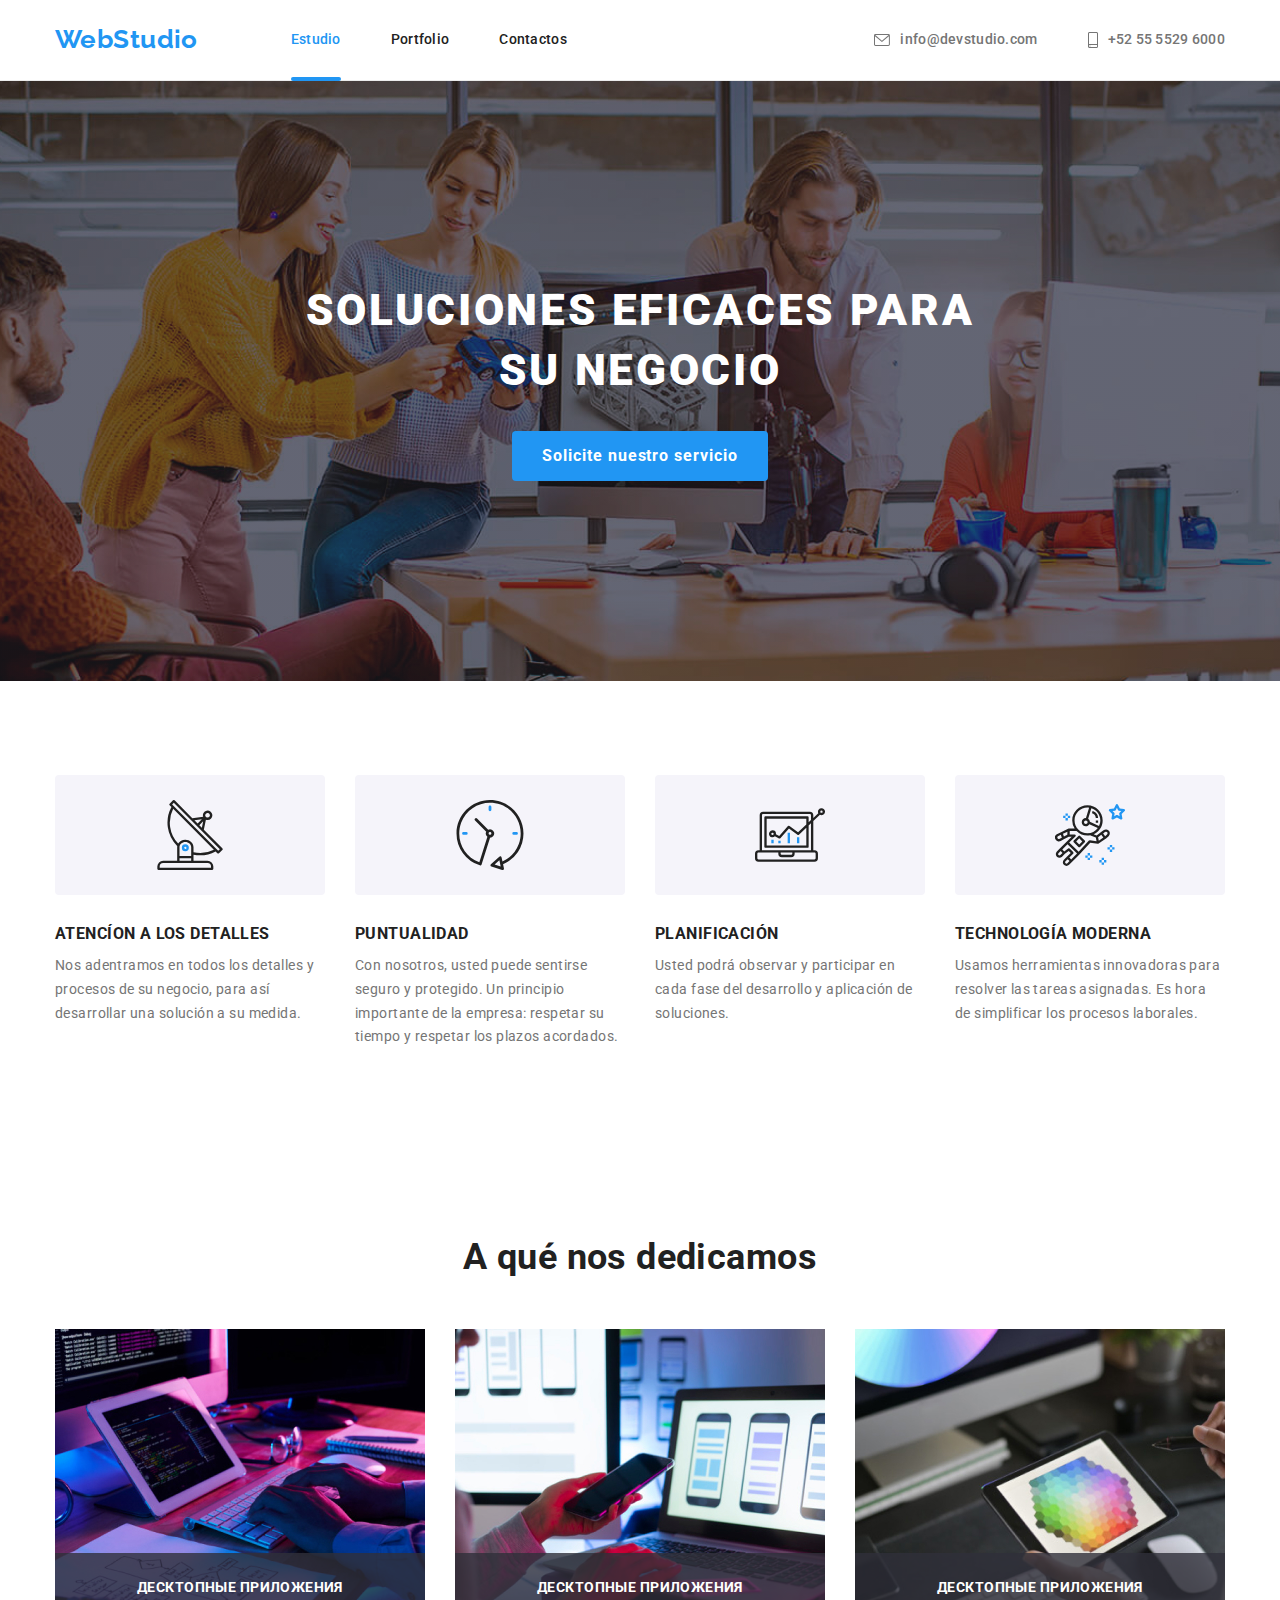
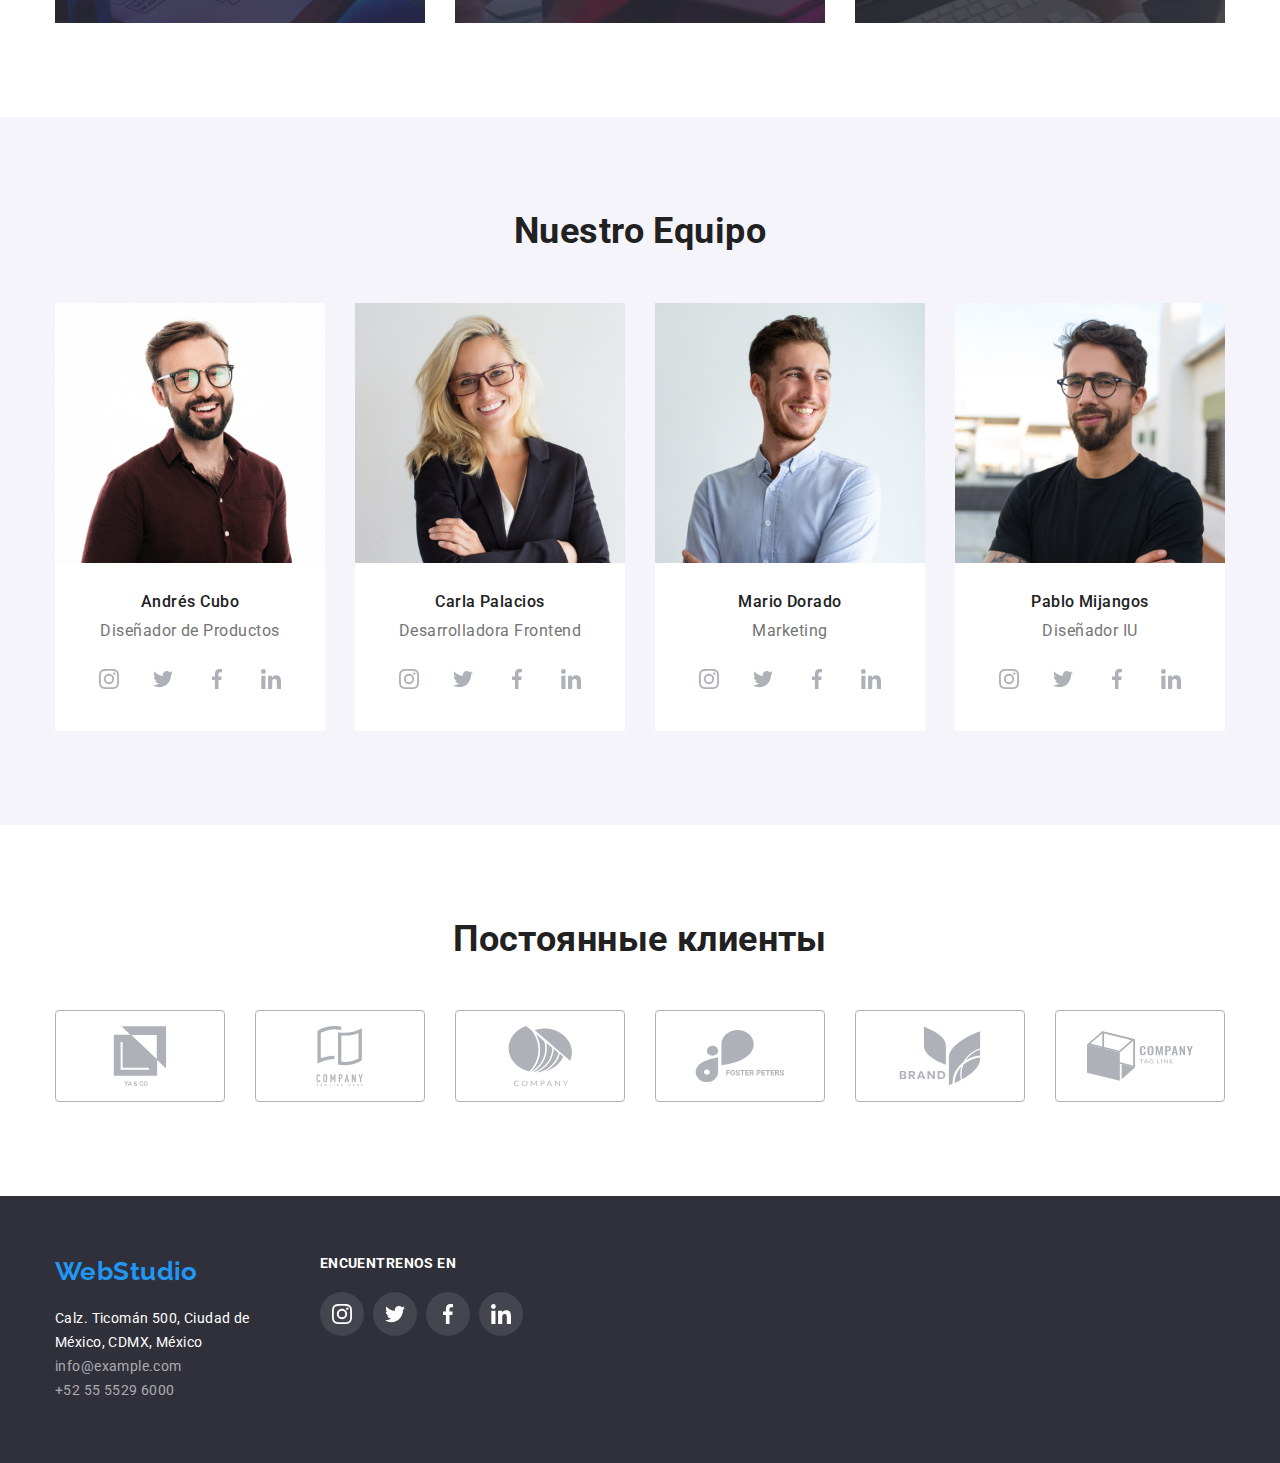
==== index.html @ ca5de3fe "done" ====
<!DOCTYPE html>
<html lang="es">
  <head>
    <link
      rel="stylesheet"
      href="https://cdnjs.cloudflare.com/ajax/libs/modern-normalize/1.1.0/modern-normalize.min.css"
    />
    <meta charset="UTF-8" />
    <meta http-equiv="X-UA-Compatible" content="IE=edge" />
    <meta name="viewport" content="width=device-width, initial-scale=1.0" />
    <title>Document</title>
    <link rel="preconnect" href="https://fonts.gstatic.com" />
    <link
      href="https://fonts.googleapis.com/css2?family=Raleway:wght@700&family=Roboto:wght@400;500;700;900&display=swap"
      rel="stylesheet"
    />
    <link rel="stylesheet" href="./css/styles.css" />
  </head>

  <body>
    <header class="header">
      <div class="container header-container">
        <nav class="navigation">
          <a href="index.html" class="logo-header link">WebStudio</a>
          <ul class="list header-list">
            <li class="int-space">
              <a class="site-nav current link" href="index.html">Estudio</a>
            </li>
            <li class="int-space"><a class="site-nav link" href="portfolio.html">Portfolio</a></li>
            <li class="int-space"><a class="site-nav link" href="#">Contactos</a></li>
          </ul>
        </nav>
        <ul class="list header-list">
          <li class="int-space">
            <a href="mailto:info@devstudio.com" class="contact-links link">
              <svg class="contacts-icon" width="16" height="12">
                <use href="./images/icons.svg#mail"></use>
              </svg>
              info@devstudio.com</a
            >
          </li>
          <li class="int-space">
            <a class="contact-links link" href="tel:525555296000">
              <svg class="contacts-icon" width="10" height="16">
                <use href="./images/icons.svg#smartphone"></use>
              </svg>
              +52 55 5529 6000</a
            >
          </li>
        </ul>
      </div>
    </header>
    <main>
      <section class="hero">
        <div class="hero-section">
          <h1 class="hero-title">Soluciones eficaces para su negocio</h1>
          <button data-modal-open type="button" class="buttons">Solicite nuestro servicio</button>
        </div>
      </section>
      <section class="section">
        <!--<h2>Nuestras ventajas</h2>-->
        <div class="container">
          <ul class="advantages-title list">
            <li class="advantages-item">
              <div class="advantages-icon">
                <svg width="70" height="70">
                  <use href="./images/icons.svg#antenna"></use>
                </svg>
              </div>
              <h3 class="advantages">Atencíon a los detalles</h3>
              <p class="advantages-description">
                Nos adentramos en todos los detalles y procesos de su negocio, para así desarrollar
                una solución a su medida.
              </p>
            </li>
            <li class="advantages-item">
              <div class="advantages-icon">
                <svg width="70" height="70">
                  <use href="./images/icons.svg#clock"></use>
                </svg>
              </div>
              <h3 class="advantages">Puntualidad</h3>
              <p class="advantages-description">
                Con nosotros, usted puede sentirse seguro y protegido. Un principio importante de la
                empresa: respetar su tiempo y respetar los plazos acordados.
              </p>
            </li>
            <li class="advantages-item">
              <div class="advantages-icon">
                <svg width="70" height="70">
                  <use href="./images/icons.svg#diagram"></use>
                </svg>
              </div>
              <h3 class="advantages">Planificación</h3>
              <p class="advantages-description">
                Usted podrá observar y participar en cada fase del desarrollo y aplicación de
                soluciones.
              </p>
            </li>
            <li class="advantages-item">
              <div class="advantages-icon">
                <svg width="70" height="70">
                  <use href="./images/icons.svg#astronaut"></use>
                </svg>
              </div>
              <h3 class="advantages">Technología moderna</h3>
              <p class="advantages-description">
                Usamos herramientas innovadoras para resolver las tareas asignadas. Es hora de
                simplificar los procesos laborales.
              </p>
            </li>
          </ul>
        </div>
      </section>
      <section class="activity section">
        <div class="container">
          <h2 class="subtitle">A qué nos dedicamos</h2>
          <ul class="sub-img list">
            <li class="sub-img-item">
              <div class="sub-wrapper">
                <img src="./images/code.jpg" alt="Coding " width="370" height="294" />
                <h3 class="sub-activity-title">Десктопные приложения</h3>
              </div>
            </li>
            <li class="sub-img-item">
              <div class="sub-wrapper">
                <img src="./images/app.jpg" alt="Web desarrollo" width="370" height="294" />
                <h3 class="sub-activity-title">Десктопные приложения</h3>
              </div>
            </li>
            <li class="sub-img-item">
              <div class="sub-wrapper">
                <img src="./images/design.jpg" alt="diseño web" width="370" height="294" />
                <h3 class="sub-activity-title">Десктопные приложения</h3>
              </div>
            </li>
          </ul>
        </div>
      </section>
      <section class="team section">
        <div class="container">
          <h2 class="subtitle">Nuestro Equipo</h2>
          <ul class="team-list list">
            <li class="team-list-item">
              <img src="./images/igordem.jpg" alt="Andrés Cubo" width="270" height="260" />
              <div class="staff">
                <h3 class="names">Andrés Cubo</h3>
                <p class="position">Diseñador de Productos</p>
                <ul class="social-item list">
                  <li class="social-links">
                    <a
                      href="#"
                      rel="noopener noreferrer nofollow"
                      target="_blank"
                      class="social-icons"
                    >
                      <svg width="20" height="20">
                        <use href="./images/icons.svg#instagram"></use>
                      </svg>
                    </a>
                  </li>
                  <li class="social-links">
                    <a
                      href="#"
                      rel="noopener noreferrer nofollow"
                      target="_blank"
                      class="social-icons"
                    >
                      <svg width="20" height="20">
                        <use href="./images/icons.svg#twitter"></use>
                      </svg>
                    </a>
                  </li>
                  <li class="social-links">
                    <a
                      href="#"
                      rel="noopener noreferrer nofollow"
                      target="_blank"
                      class="social-icons"
                    >
                      <svg width="20" height="20">
                        <use href="./images/icons.svg#facebook"></use>
                      </svg>
                    </a>
                  </li>
                  <li class="social-links">
                    <a
                      href="#"
                      rel="noopener noreferrer nofollow"
                      target="_blank"
                      class="social-icons"
                    >
                      <svg width="20" height="20">
                        <use href="./images/icons.svg#linkedin"></use>
                      </svg>
                    </a>
                  </li>
                </ul>
              </div>
            </li>
            <li class="team-list-item">
              <img src="./images/olharep.jpg" alt="Carla Palacios" width="270" height="260" />
              <div class="staff">
                <h3 class="names">Carla Palacios</h3>
                <p class="position">Desarrolladora Frontend</p>
                <ul class="social-item list">
                  <li class="social-links">
                    <a
                      href="#"
                      rel="noopener noreferrer nofollow"
                      target="_blank"
                      class="social-icons"
                    >
                      <svg width="20" height="20">
                        <use href="./images/icons.svg#instagram"></use>
                      </svg>
                    </a>
                  </li>
                  <li class="social-links">
                    <a
                      href="#"
                      rel="noopener noreferrer nofollow"
                      target="_blank"
                      class="social-icons"
                    >
                      <svg width="20" height="20">
                        <use href="./images/icons.svg#twitter"></use>
                      </svg>
                    </a>
                  </li>
                  <li class="social-links">
                    <a
                      href="#"
                      rel="noopener noreferrer nofollow"
                      target="_blank"
                      class="social-icons"
                    >
                      <svg width="20" height="20">
                        <use href="./images/icons.svg#facebook"></use>
                      </svg>
                    </a>
                  </li>
                  <li class="social-links">
                    <a
                      href="#"
                      rel="noopener noreferrer nofollow"
                      target="_blank"
                      class="social-icons"
                    >
                      <svg width="20" height="20">
                        <use href="./images/icons.svg#linkedin"></use>
                      </svg>
                    </a>
                  </li>
                </ul>
              </div>
            </li>
            <li class="team-list-item">
              <img src="./images/nikolaytar.jpg" alt="Mario Dorado" width="270" height="260" />
              <div class="staff">
                <h3 class="names">Mario Dorado</h3>
                <p class="position">Marketing</p>
                <ul class="social-item list">
                  <li class="social-links">
                    <a
                      href="#"
                      rel="noopener noreferrer nofollow"
                      target="_blank"
                      class="social-icons"
                    >
                      <svg width="20" height="20">
                        <use href="./images/icons.svg#instagram"></use>
                      </svg>
                    </a>
                  </li>
                  <li class="social-links">
                    <a
                      href="#"
                      rel="noopener noreferrer nofollow"
                      target="_blank"
                      class="social-icons"
                    >
                      <svg width="20" height="20">
                        <use href="./images/icons.svg#twitter"></use>
                      </svg>
                    </a>
                  </li>
                  <li class="social-links">
                    <a
                      href="#"
                      rel="noopener noreferrer nofollow"
                      target="_blank"
                      class="social-icons"
                    >
                      <svg width="20" height="20">
                        <use href="./images/icons.svg#facebook"></use>
                      </svg>
                    </a>
                  </li>
                  <li class="social-links">
                    <a
                      href="#"
                      rel="noopener noreferrer nofollow"
                      target="_blank"
                      class="social-icons"
                    >
                      <svg width="20" height="20">
                        <use href="./images/icons.svg#linkedin"></use>
                      </svg>
                    </a>
                  </li>
                </ul>
              </div>
            </li>
            <li class="team-list-item">
              <img src="./images/mihailyarm.jpg" alt="Pablo Mijangos" width="270" height="260" />
              <div class="staff">
                <h3 class="names">Pablo Mijangos</h3>
                <p class="position">Diseñador IU</p>
                <ul class="social-item list">
                  <li class="social-links">
                    <a
                      href="#"
                      rel="noopener noreferrer nofollow"
                      target="_blank"
                      class="social-icons"
                    >
                      <svg width="20" height="20">
                        <use href="./images/icons.svg#instagram"></use>
                      </svg>
                    </a>
                  </li>
                  <li class="social-links">
                    <a
                      href="#"
                      rel="noopener noreferrer nofollow"
                      target="_blank"
                      class="social-icons"
                    >
                      <svg width="20" height="20">
                        <use href="./images/icons.svg#twitter"></use>
                      </svg>
                    </a>
                  </li>
                  <li class="social-links">
                    <a
                      href="#"
                      rel="noopener noreferrer nofollow"
                      target="_blank"
                      class="social-icons"
                    >
                      <svg width="20" height="20">
                        <use href="./images/icons.svg#facebook"></use>
                      </svg>
                    </a>
                  </li>
                  <li class="social-links">
                    <a
                      href="#"
                      rel="noopener noreferrer nofollow"
                      target="_blank"
                      class="social-icons"
                    >
                      <svg width="20" height="20">
                        <use href="./images/icons.svg#linkedin"></use>
                      </svg>
                    </a>
                  </li>
                </ul>
              </div>
            </li>
          </ul>
        </div>
      </section>
      <section class="section">
        <div class="container">
          <h2 class="subtitle">Постоянные клиенты</h2>
          <ul class="clients-list list">
            <li class="clients-list-item">
              <a
                href="#"
                rel="noopener noreferrer nofollow"
                target="_blank"
                class="clients-list-link"
                ><svg width="106" height="60" class="clients-list-icon">
                  <use href="./images/icons.svg#yaco"></use>
                </svg>
              </a>
            </li>
            <li class="clients-list-item">
              <a
                href="#"
                rel="noopener noreferrer nofollow"
                target="_blank"
                class="clients-list-link"
                ><svg width="106" height="60" class="clients-list-icon">
                  <use href="./images/icons.svg#comp-tagline-here"></use>
                </svg>
              </a>
            </li>
            <li class="clients-list-item">
              <a
                href="#"
                rel="noopener noreferrer nofollow"
                target="_blank"
                class="clients-list-link"
                ><svg width="106" height="60" class="clients-list-icon">
                  <use href="./images/icons.svg#comp"></use>
                </svg>
              </a>
            </li>
            <li class="clients-list-item">
              <a
                href="#"
                rel="noopener noreferrer nofollow"
                target="_blank"
                class="clients-list-link"
              >
                <svg width="106" height="60" class="clients-list-icon">
                  <use href="./images/icons.svg#foster-peters"></use>
                </svg>
              </a>
            </li>
            <li class="clients-list-item">
              <a
                href="#"
                rel="noopener noreferrer nofollow"
                target="_blank"
                class="clients-list-link"
                ><svg width="106" height="60" class="clients-list-icon">
                  <use href="./images/icons.svg#brand"></use>
                </svg>
              </a>
            </li>
            <li class="clients-list-item">
              <a
                href="#"
                rel="noopener noreferrer nofollow"
                target="_blank"
                class="clients-list-link"
                ><svg width="106" height="60" class="clients-list-icon">
                  <use href="./images/icons.svg#comp-tagline"></use>
                </svg>
              </a>
            </li>
          </ul>
        </div>
      </section>
    </main>
    <footer class="footer">
      <div class="container footer-container">
        <div class="footer-adress">
          <a class="logo-footer link" href="index.html"> WebStudio</a>

          <ul class="list">
            <li class="footer-list">
              <a
                class="address link"
                href="enlace google map"
                target="_blank"
                rel="noopener noreferrer"
                >Calz. Ticomán 500, Ciudad de
                <span class="address-details"> México, CDMX, México</span>
              </a>
            </li>
            <li class="contact-item footer-list">
              <a class="contact-footer link" href="mailto:info@example.com">info@example.com</a>
            </li>
            <li class="contact-item footer-list">
              <a class="contact-footer link" href="tel:525555296000">+52 55 5529 6000</a>
            </li>
          </ul>
        </div>

        <div class="footer-social-links">
          <h2 class="footer-title">ENCUENTRENOS EN</h2>
          <ul class="footer-list-item list">
            <li class="footer-links">
              <a href="#" class="footer-icons">
                <svg width="20" height="20">
                  <use href="./images/icons.svg#instagram"></use>
                </svg>
              </a>
            </li>
            <li class="footer-links">
              <a href="#" class="footer-icons">
                <svg width="20" height="20">
                  <use href="./images/icons.svg#twitter"></use>
                </svg>
              </a>
            </li>
            <li class="footer-links">
              <a href="#" class="footer-icons">
                <svg width="20" height="20">
                  <use href="./images/icons.svg#facebook"></use>
                </svg>
              </a>
            </li>
            <li class="footer-links">
              <a href="#" class="footer-icons">
                <svg width="20" height="20">
                  <use href="./images/icons.svg#linkedin"></use>
                </svg>
              </a>
            </li>
          </ul>
        </div>
      </div>
    </footer>
    <div class="backdrop is-hidden" data-modal>
      <div class="modal">
        <button type="button" data-modal-close class="close-btn">
          <svg width="11" height="11">
            <use href="./images/icons.svg#close"></use>
          </svg>
        </button>
      </div>
    </div>
    <script src="./js/modal.js"></script>
  </body>
</html>
---- css/styles.css ----
:root {
  --main-font: 'Roboto', sans-serif;
  --secondary-font: 'Raleway', sans-serif;
  --accent-color: #2196f3;
  --basic-color: #ffffff;
  --text-color: #000000;
  --title-color: #212121;
  --text-color: #757575;
  --bg-color-dark: #2f303a;
  --bc-color-light: #f5f4fa;
}

h1,
h2,
h3,
h4,
h5,
h6,
p {
  margin-top: 0;
  margin-bottom: 0;
}

ul,
ol {
  padding-left: 0;
  margin-top: 0;
  margin-bottom: 0;
}

img {
  display: block;
}
.section {
  padding-top: 94px;
  padding-bottom: 94px;
}

.list {
  list-style: none;
}

.link {
  text-decoration: none;
}

body {
  font-family: var(--main-font);
  font-size: 14px;
  letter-spacing: 0.03em;
  color: var(--text-color);
  background-color: var(--basic-color);
}

.container {
  margin: 0 auto;
  width: 1200px;
  padding-left: 15px;
  padding-right: 15px;
}

/*===========header================*/

.header {
  border-bottom: 1px solid #ececec;
  /* NO USAMOS HEIGHT FIJO, o ponemos padding top y bottom para header o Mejor padding para los enlaces   */
  /* padding-top: 32px;
  padding-bottom: 32px; */
}
.header-container {
  display: flex;
  align-items: center;
}
.navigation,
.header-list {
  display: flex;
  align-items: center;
}

.header-list {
  margin-left: auto;
}

.int-space:not(:last-child) {
  margin-right: 50px;
}
.logo-header {
  font-family: var(--secondary-font);
  font-weight: 700;
  font-size: 26px;
  line-height: 1.19;
  color: var(--accent-color);

  margin-right: 93px;
  padding-top: 24px;
  padding-bottom: 25px;
}

.site-nav {
  font-family: var(--main-font);
  font-weight: 500;
  line-height: 1.14;
  letter-spacing: 0.02em;
  color: var(--title-color);
  display: inline-block;
  padding-top: 32px;
  padding-bottom: 32px;
  position: relative;
  transition: color 250ms cubic-bezier(0.4, 0, 0.2, 1);
}

.site-nav:hover,
.site-nav:focus {
  color: var(--accent-color);
}
.current {
  color: var(--accent-color);
}

.current::after {
  position: absolute;
  content: '';
  display: block;
  width: 100%;
  height: 4px;
  background-color: var(--accent-color);
  border-radius: 2px;
  bottom: -1px;
}

.contact-links {
  display: flex;
  align-items: center;
  font-weight: 500;
  line-height: 1.14;
  letter-spacing: 0.02em;
  color: var(--text-color);
  margin-left: auto;
  padding-top: 32px;
  padding-bottom: 32px;
  transition: color 250ms cubic-bezier(0.4, 0, 0.2, 1);
}
.contacts-icon {
  fill: var(--text-color);
  margin-right: 10px;
}

.list .contact-links:hover,
.list .contact-links:focus {
  color: var(--title-color);
  color: var(--accent-color);
}

.contact-links:hover .contacts-icon,
.contact-links:focus .contacts-icon {
  fill: var(--accent-color);
}

/*=============main===============*/

.hero {
  background-color: var(--bg-color-dark);
  text-align: center;
  margin-left: auto;
  margin-right: auto;
  max-width: 1600px;
  min-height: 600px;
  background-repeat: no-repeat;
  background-position: center;
  background-image: linear-gradient(to right, rgba(47, 48, 58, 0.4), rgba(47, 48, 58, 0.4)),
    url('../images/herobg.jpg');
}

.hero-section {
  margin-left: auto;
  margin-right: auto;
  width: 696px;
  padding-top: 200px;
  padding-bottom: 200px;
  text-align: center;
}

.hero-title {
  color: var(--basic-color);
  font-weight: 900;
  font-size: 44px;
  line-height: 1.36;
  text-align: center;
  letter-spacing: 0.06em;
  text-transform: uppercase;
  margin-top: 0px;
  margin-bottom: 30px;
}

.buttons {
  font-family: var(--main-font);
  background-color: var(--accent-color);
  color: var(--basic-color);
  align-items: center;
  text-align: center;
  font-weight: 700;
  font-size: 16px;
  line-height: 1.88;
  letter-spacing: 0.06em;
  cursor: pointer;
  padding-top: 10px;
  padding-right: 30px;
  padding-bottom: 10px;
  padding-left: 30px;
  display: inline-block;
  border-radius: 4px;
  border: none;
}

.hero .buttons:hover,
.hero .buttons:active {
  background-color: var(--accent-color);
  color: var(--basic-color);
}

/*=========advantages=================*/

.advantages {
  color: var(--title-color);
  font-weight: 700;
  line-height: 1.14;
  text-transform: uppercase;
  margin-top: 0px;
  margin-bottom: 10px;
}

.advantages-description {
  color: var(--text-color);
  font-weight: 400;
  line-height: 1.71;
  margin-top: 0px;
  margin-bottom: 0px;
}
.advantages-icon {
  display: flex;
  justify-content: center;
  background-color: var(--bc-color-light);
  padding-top: 25px;
  padding-bottom: 25px;
  margin-bottom: 30px;
  border-radius: 4px;
  text-align: center;
}

.advantages-title {
  display: flex;
  flex-wrap: wrap;
  gap: 30px;
}

.advantages-item {
  flex-basis: calc((100% - 90px) / 4);
}

/*==============activity================*/

.subtitle {
  color: var(--title-color);
  font-weight: 700;
  font-size: 36px;
  line-height: 1.16;
  text-align: center;
  margin-bottom: 50px;
  margin-top: 0px;
}
.sub-wrapper {
  position: relative;
}

.sub-activity-title {
  position: absolute;
  content: '';
  width: 370px;
  height: 70px;
  background: rgba(47, 48, 58, 0.8);
  color: var(--basic-color);
  transform: translateY(-100%);
  display: flex;
  justify-content: center;
  align-items: center;
  font-family: var(--main-font);
  font-weight: bold;
  font-size: 14px;
  line-height: 1.14;
  text-align: center;
  letter-spacing: 0.03em;
  text-transform: uppercase;
}
.sub-img {
  display: flex;
  flex-wrap: wrap;
  gap: 30px;
}

.sub-img-item {
  flex-basis: calc((100% - 60px) / 3);
}

/*==============team================*/

.team {
  background-color: var(--bc-color-light);
}
.team-list {
  display: flex;
  flex-wrap: wrap;
  gap: 30px;
}

.team-list-item {
  flex-basis: calc((100% - 90px) / 4);

  background-color: var(--basic-color);
}
.staff {
  display: block;
  padding-top: 30px;
  padding-bottom: 30px;
  padding-left: 32px;
  padding-right: 32px;
}

.names {
  font-weight: 500;
  font-size: 16px;
  line-height: 1.18;
  text-align: center;
  letter-spacing: 0.03em;
  color: var(--title-color);

  margin-bottom: 10px;
}

.position {
  font-weight: normal;
  font-size: 16px;
  line-height: 1.18;
  text-align: center;
  letter-spacing: 0.03em;
  color: var(--text-color);

  margin-bottom: 16px;
}
.social-item {
  display: flex;
  justify-content: space-between;
}

.social-icons {
  display: flex;
  align-items: center;
  justify-content: center;
  width: 44px;
  height: 44px;
  border-radius: 50%;
  background-color: var(--basic-color);
  fill: #afb1b8;
  transition: color 250ms cubic-bezier(0.4, 0, 0.2, 1),
    background-color 250ms cubic-bezier(0.4, 0, 0.2, 1);
}

.social-icons:hover,
.social-icons:focus {
  fill: var(--basic-color);
  background-color: var(--accent-color);
}

/*==================clients=============*/
.clients-list {
  display: flex;
  justify-content: space-between;
}

.clients-list-item {
  display: flex;
  justify-content: center;
  align-items: center;
  width: 170px;
  height: 92px;
  border: 1px solid #afb1b8;
  border-radius: 4px;
  transition: border-color 250ms cubic-bezier(0.4, 0, 0.2, 1);
}

.clients-list-icon {
  transition: color 250ms cubic-bezier(0.4, 0, 0.2, 1), fill 250ms cubic-bezier(0.4, 0, 0.2, 1);
}
.clients-list-link {
  display: flex;
  fill: #afb1b8;
}

.clients-list-item:hover .clients-list-icon {
  fill: var(--accent-color);
}

.clients-list-item:hover {
  border-color: var(--accent-color);
}

/*footer*/

.footer {
  background-color: var(--bg-color-dark);
  padding-top: 60px;
  padding-bottom: 60px;
}
.footer-container {
  display: flex;
}

.footer-adress {
  margin-right: 70px;
}

.logo-footer {
  display: inline-block;
  margin-bottom: 20px;
  font-family: var(--secondary-font);
  font-weight: 700;
  font-size: 26px;
  line-height: 1.19;

  color: var(--accent-color);
}

.address {
  font-style: normal;
  font-weight: normal;

  line-height: 1.71;

  color: var(--basic-color);
}

.address-details {
  display: block;
}

.contact-footer {
  display: block;
  font-weight: normal;

  line-height: 1.71;

  color: rgba(255, 255, 255, 0.6);
  transition: color 250ms cubic-bezier(0.4, 0, 0.2, 1);
}

.contact-footer:hover,
.contact-footer:focus {
  color: var(--accent-color);
}

.footer-links:not(:last-child) {
  margin-right: 9px;
}
.footer-title {
  font-weight: 700;
  font-size: 14px;
  line-height: 1.14;
  letter-spacing: 0.03em;
  text-transform: uppercase;
  margin-top: 0;
  margin-bottom: 20px;
  color: var(--basic-color);
}

.footer-list-item {
  display: flex;
  align-items: center;
}

.footer-icons {
  display: flex;
  align-items: center;
  justify-content: center;
  width: 44px;
  height: 44px;
  border-radius: 50%;
  background-color: rgba(255, 255, 255, 0.1);
  fill: var(--basic-color);
  padding: 12px;
  transition: color 250ms cubic-bezier(0.4, 0, 0.2, 1), fill 250ms cubic-bezier(0.4, 0, 0.2, 1),
    background-color 250ms cubic-bezier(0.4, 0, 0.2, 1);
}

.footer-icons:hover,
.footer-icons:focus {
  fill: var(--basic-color);
  background-color: var(--accent-color);
}
/*portfolio*/
.portfolio-current {
  color: var(--accent-color);
}
.filter-list {
  display: flex;
  justify-content: center;
  margin-bottom: 50px;
}

.filter-items {
  margin-right: 8px;
  margin-left: 0px;
}

.filter-items:last-child {
  margin-right: 0px;
}

.filter-buttoms {
  font-family: inherit;
  font-weight: 500;
  font-size: 16px;
  line-height: 1.62;
  text-align: center;
  letter-spacing: 0.03em;
  color: var(--title-color);
  background-color: var(--bc-color-light);
  cursor: pointer;
  padding-top: 6px;
  padding-right: 22px;
  padding-bottom: 6px;
  padding-left: 22px;
  border-radius: 4px;
  border: none;
  transition: color 250ms cubic-bezier(0.4, 0, 0.2, 1),
    background-color 250ms cubic-bezier(0.4, 0, 0.2, 1),
    box-shadow 250ms cubic-bezier(0.4, 0, 0.2, 1);
}

.filter-buttoms:hover,
.filter-buttoms:focus,
.filter-buttoms:active {
  background-color: var(--accent-color);
  color: var(--basic-color);
}

.filter-current {
  background-color: var(--accent-color);
  color: var(--basic-color);
}

.portfolio {
  display: flex;
  flex-wrap: wrap;
  gap: 30px;
}

.portfolio-item {
  flex-basis: calc((100% - 60px) / 3);
}

.project {
  display: block;
  padding-top: 20px;
  padding-bottom: 20px;
  padding-left: 24px;
  padding-right: 24px;
  border-bottom: 1px solid #eeeeee;
  border-top: 1px solid #eeeeee;
  border-left: 1px solid #eeeeee;
  border-right: 1px solid #eeeeee;
}

.portfolio-title {
  font-weight: bold;
  font-size: 18px;
  line-height: 2;
  letter-spacing: 0.06em;
  color: var(--title-color);
  margin: 0;
  margin-bottom: 4px;
}

.portfolio-type {
  font-size: 16px;
  line-height: 1.87;

  color: var(--text-color);
  margin: 0px;
}

.portfolio-links:hover .overlay,
.portfolio-links:focus .overlay {
  transform: translateY(0%);
}

.portfolio-wrapper {
  position: relative;
  overflow: hidden;
}

.overlay {
  position: absolute;
  top: 0;
  left: 0;
  width: 100%;
  height: 100%;
  background: rgba(33, 150, 243, 0.9);
  color: var(--basic-color);
  overflow: auto;
  transform: translateY(100%);
  transition: transform 250ms cubic-bezier(0.4, 0, 0.2, 1);
  font-style: normal;
  font-weight: normal;
  font-size: 18px;
  line-height: 1.5;
  letter-spacing: 0.03em;
  padding: 63px 24px;
}

.project {
  display: block;
  padding-top: 20px;
  padding-bottom: 20px;
  padding-left: 24px;
  padding-right: 24px;
  border-bottom: 1px solid #eeeeee;
  border-top: 1px solid #eeeeee;
  border-left: 1px solid #eeeeee;
  border-right: 1px solid #eeeeee;
}

.portfolio-title {
  font-weight: bold;
  font-size: 18px;
  line-height: 2;
  letter-spacing: 0.06em;
  color: var(--title-color);
  margin: 0;
  margin-bottom: 4px;
}

.portfolio-type {
  font-size: 16px;
  line-height: 1.87;
  letter-spacing: 0.03em;
  color: var(--text-color);
  margin: 0px;
}

.backdrop {
  position: fixed;
  top: 0;
  left: 0;
  width: 100vw;
  height: 100vh;
  background-color: rgba(0, 0, 0, 0.7);
  opacity: 1;
  visibility: visible;
  pointer-events: auto;
  transition: opacity 250ms cubic-bezier(0.4, 0, 0.2, 1),
    visibility 250ms cubic-bezier(0.4, 0, 0.2, 1);
}

.modal {
  width: 528px;
  height: 580px;
  background-color: #ffffff;
  position: absolute;
  left: 50%;
  top: 50%;
  transform: translate(-50%, -50%);
}

.close-btn {
  position: absolute;
  top: 8px;
  right: 8px;
  padding: 5px;
  width: 30px;
  height: 30px;
  border: 1px solid #0000001a;
  border-radius: 50%;
  background-color: transparent;
  cursor: pointer;
}

.is-hidden {
  opacity: 0;
  visibility: hidden;
  pointer-events: none;
}
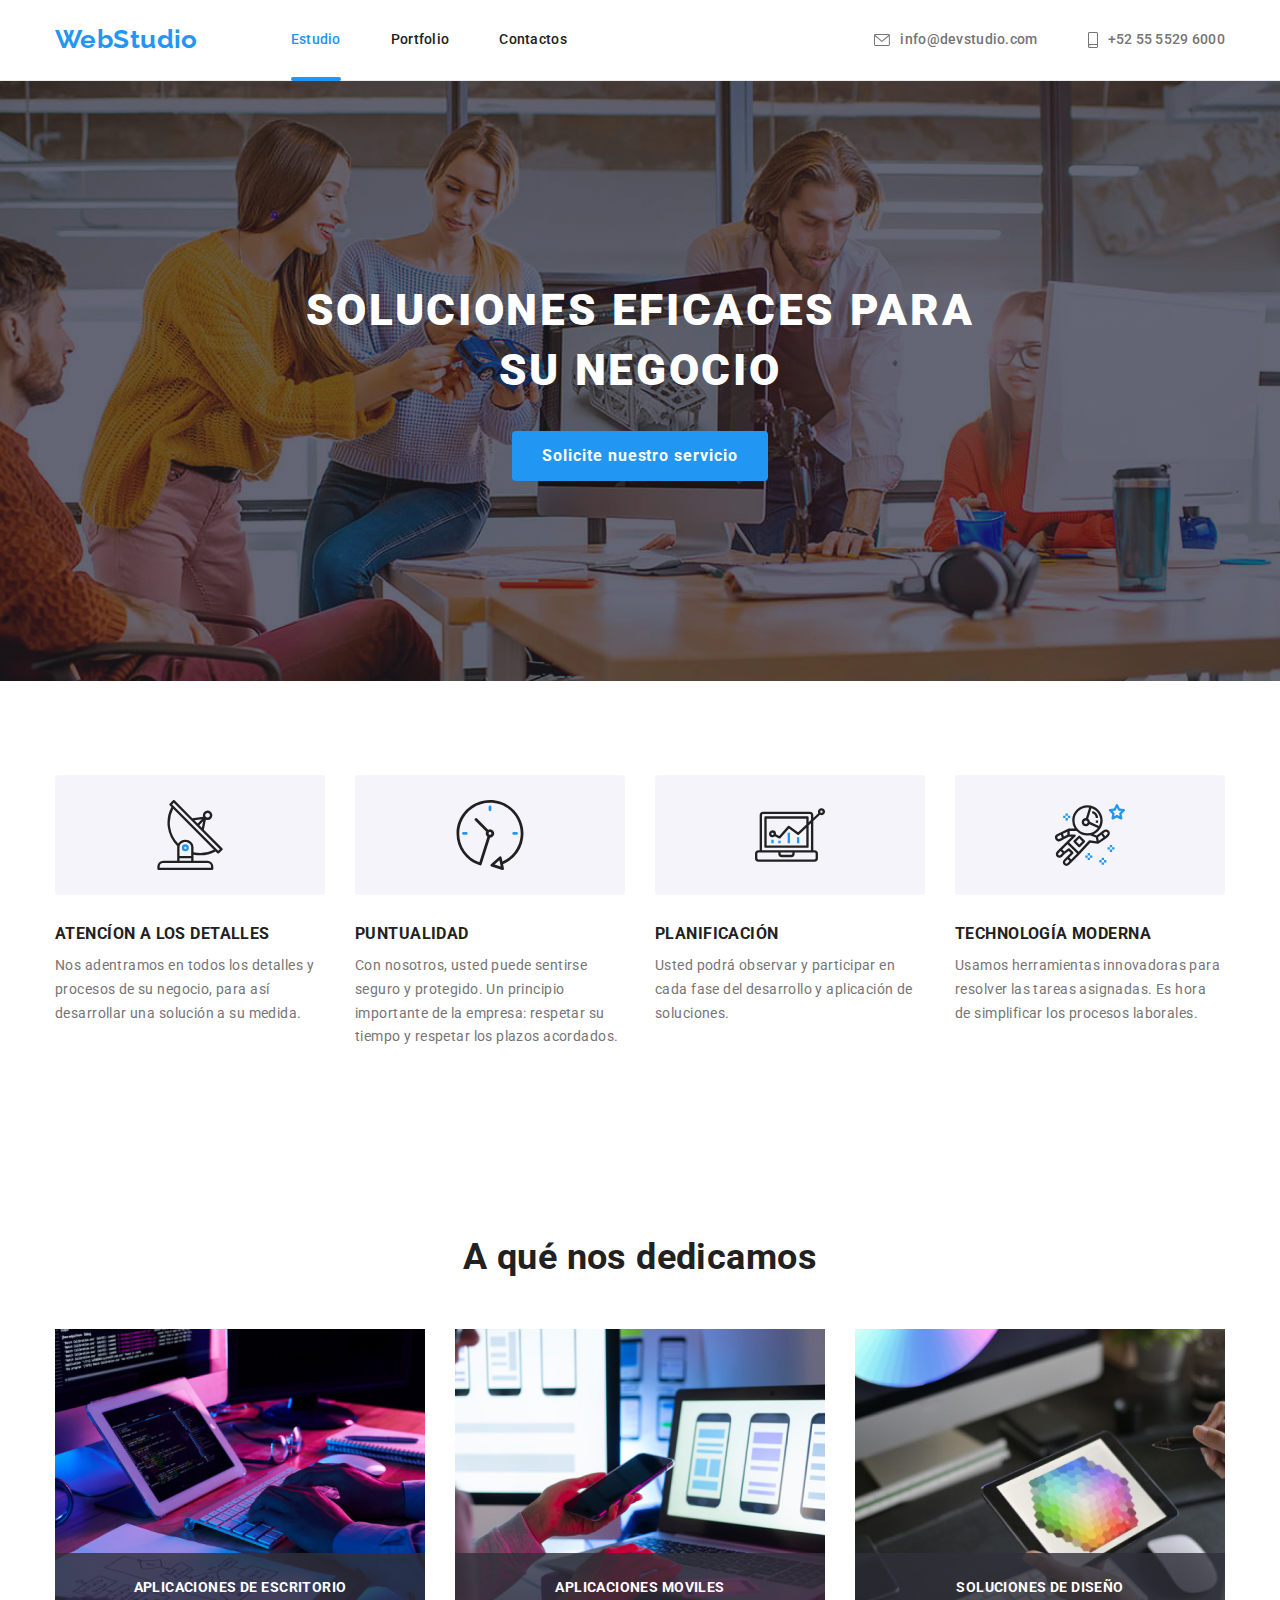
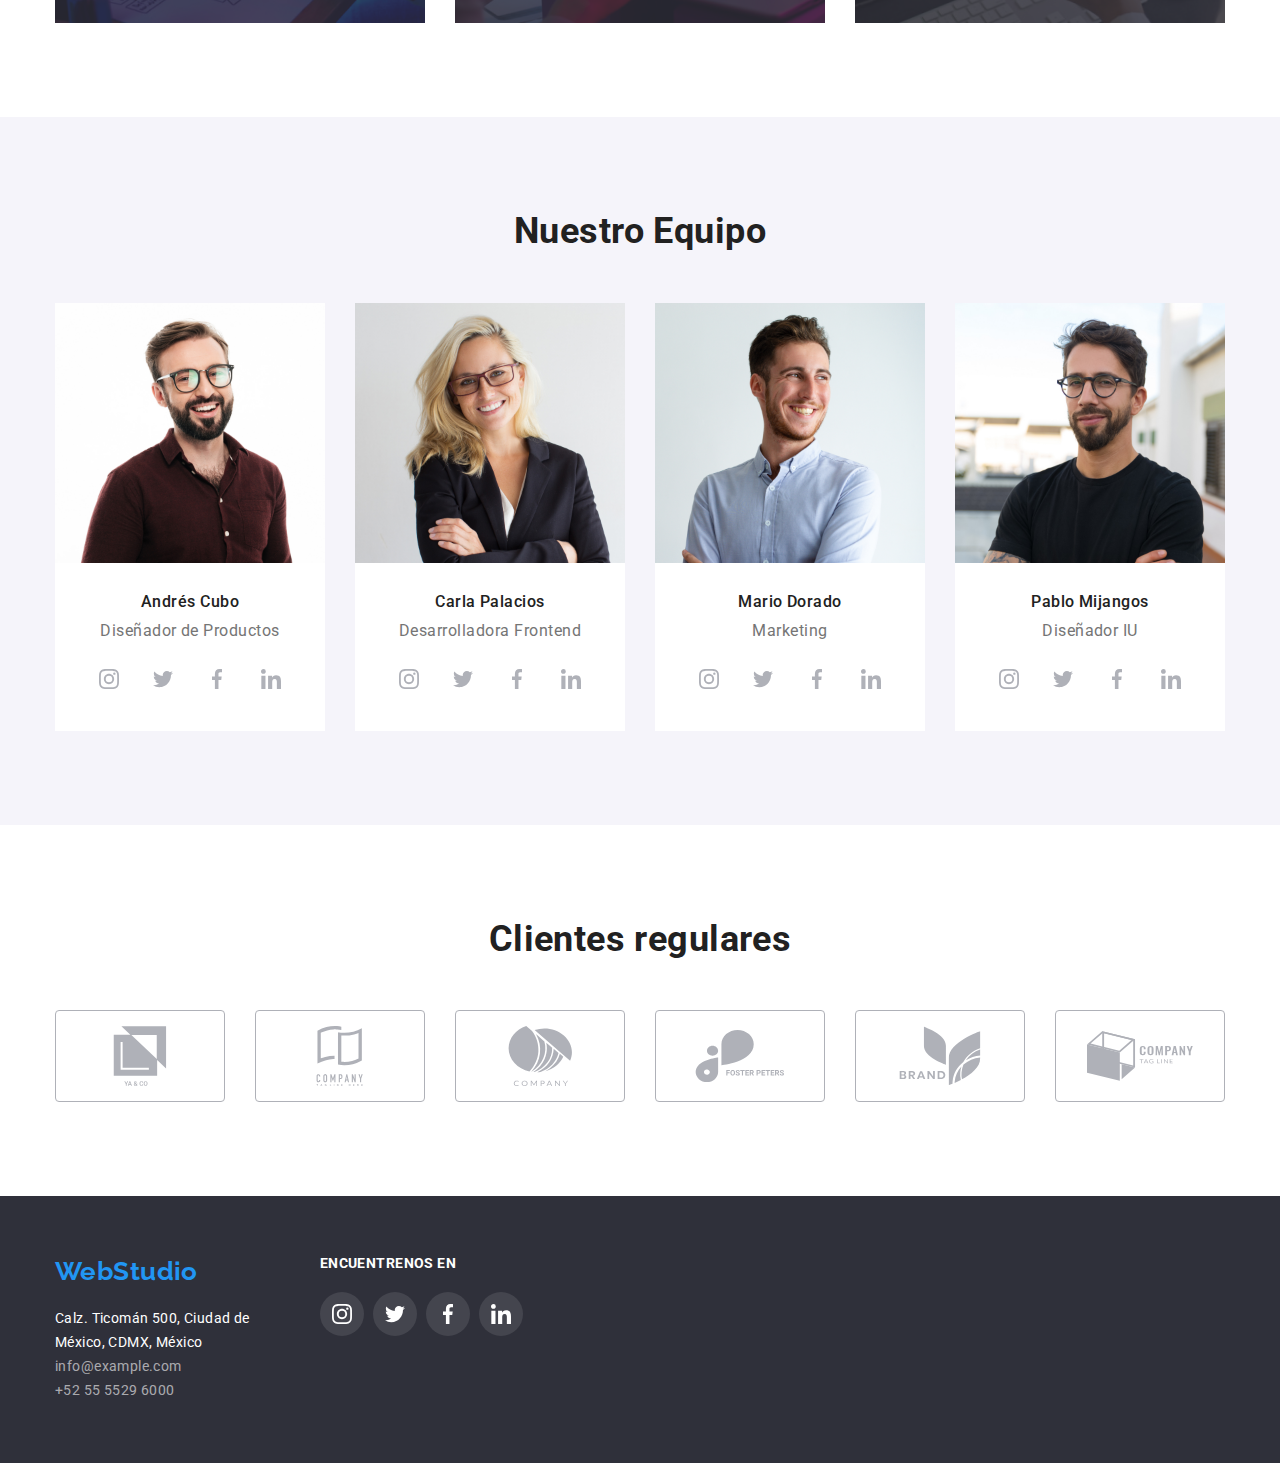
==== commit f1b0c268: "done" ====
--- a/index.html
+++ b/index.html
@@ -119,19 +119,19 @@
             <li class="sub-img-item">
               <div class="sub-wrapper">
                 <img src="./images/code.jpg" alt="Coding " width="370" height="294" />
-                <h3 class="sub-activity-title">Десктопные приложения</h3>
+                <h3 class="sub-activity-title">Aplicaciones de escritorio</h3>
               </div>
             </li>
             <li class="sub-img-item">
               <div class="sub-wrapper">
                 <img src="./images/app.jpg" alt="Web desarrollo" width="370" height="294" />
-                <h3 class="sub-activity-title">Десктопные приложения</h3>
+                <h3 class="sub-activity-title">Aplicaciones moviles</h3>
               </div>
             </li>
             <li class="sub-img-item">
               <div class="sub-wrapper">
                 <img src="./images/design.jpg" alt="diseño web" width="370" height="294" />
-                <h3 class="sub-activity-title">Десктопные приложения</h3>
+                <h3 class="sub-activity-title">Soluciones de diseño</h3>
               </div>
             </li>
           </ul>
@@ -374,7 +374,7 @@
       </section>
       <section class="section">
         <div class="container">
-          <h2 class="subtitle">Постоянные клиенты</h2>
+          <h2 class="subtitle">Clientes regulares</h2>
           <ul class="clients-list list">
             <li class="clients-list-item">
               <a
--- a/css/styles.css
+++ b/css/styles.css
@@ -376,7 +376,7 @@
   justify-content: space-between;
 }
 
-.clients-list-item {
+/* .clients-list-item {
   display: flex;
   justify-content: center;
   align-items: center;
@@ -385,22 +385,31 @@
   border: 1px solid #afb1b8;
   border-radius: 4px;
   transition: border-color 250ms cubic-bezier(0.4, 0, 0.2, 1);
-}
-
+} */
+
+.clients-list-link {
+  display: flex;
+  justify-content: center;
+  align-items: center;
+  width: 170px;
+  height: 92px;
+  border: 1px solid #afb1b8;
+  border-radius: 4px;
+  transition: border-color 250ms cubic-bezier(0.4, 0, 0.2, 1);
+  fill: #afb1b8;
+}
 .clients-list-icon {
   transition: color 250ms cubic-bezier(0.4, 0, 0.2, 1), fill 250ms cubic-bezier(0.4, 0, 0.2, 1);
 }
-.clients-list-link {
-  display: flex;
-  fill: #afb1b8;
-}
-
-.clients-list-item:hover .clients-list-icon {
+.clients-list-link:hover .clients-list-icon,
+.clients-list-link:focus .clients-list-icon {
   fill: var(--accent-color);
 }
 
-.clients-list-item:hover {
+.clients-list-link:hover,
+.clients-list-link:focus {
   border-color: var(--accent-color);
+  outline: none;
 }
 
 /*footer*/
